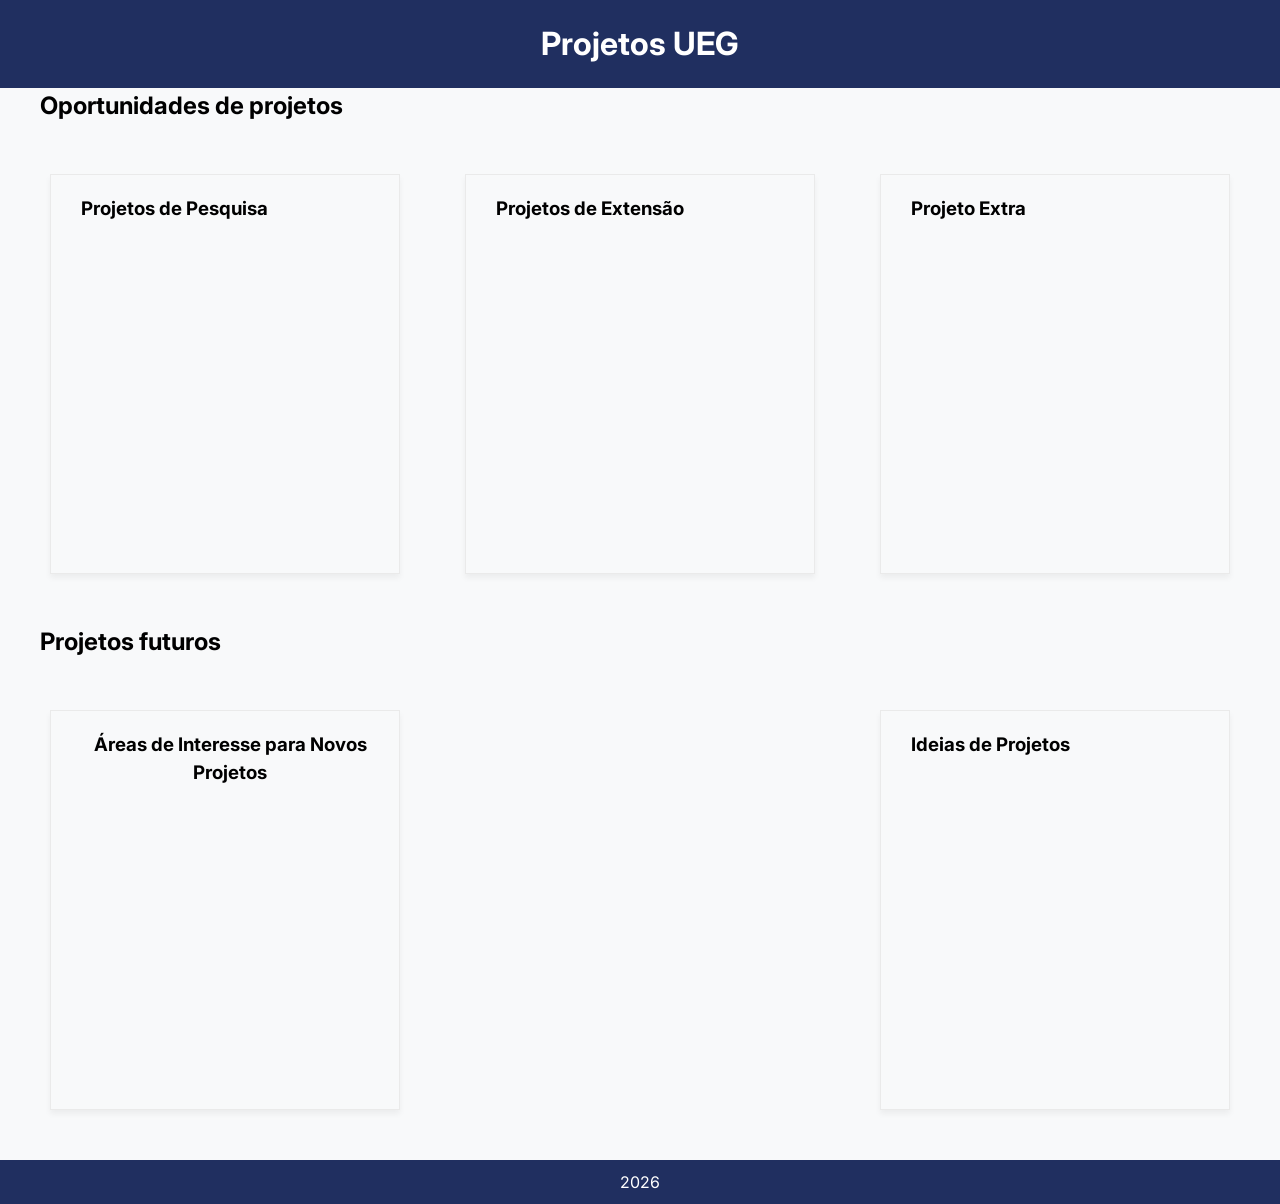
==== index.html @ bdf5a387 "melhora no estilo" ====
<!DOCTYPE html>
<html lang="pt-br">

<head>
    <meta charset="UTF-8">
    <meta name="viewport" content="width=device-width, initial-scale=1.0">
    <title>Portal projetos UEG UnU Itaberaí</title>
    <link rel="stylesheet" href="styles.css">
    <link href="https://fonts.googleapis.com/css2?family=Inter:wght@400;600;700&display=swap" rel="stylesheet">
</head>
<header class="cabecalho">
    <h1> Projetos UEG</h1>
</header>

<body>
    <h2 class="subtitulo">Oportunidades de projetos</h2>
    <ul class="lista_de_projetos">
        <li class="projeto">
            <a href="./paginas/pagina1.html">
                <h3>Projetos de Pesquisa</h3>
                <p></p>
            </a>
        </li>
        <li class="projeto">
            <a href="./paginas/pagina2.html">
                <h3>Projetos de Extensão</h3>
            </a>
        </li>
        <li class="projeto">
            <a href="./paginas/pagina3.html">
                <h3>Projeto Extra </h3>
            </a>
        </li>
    </ul>
    <h2 class="subtitulo">Projetos futuros</h2>
    <ul class="lista_de_projetos">
        <li class="projeto">
            <a href="paginas/pagina4.html">
                <h3>Áreas de Interesse para Novos Projetos
                </h3>
            </a>
        </li>
        <li class="projeto"><a href="paginas/pagina5.html">
                <h3>Ideias de Projetos</h3>
            </a></li>
    </ul>
</body>
<footer class="rodape">
    2026
</footer>

</html>
---- styles.css ----
/* 1. Reset básico de margens e box-sizing */
*,
*::before,
*::after {
  margin: 0;
  padding: 0;
  box-sizing: border-box;
}

/* 2. Melhora a renderização das fontes e altura da linha */
body {
  line-height: 1.5;
  -webkit-font-smoothing: antialiased;
  font-family: sans-serif; /* Ou a fonte que você preferir */
  background-color: #f8f9fa;
}

/* 3. Imagens responsivas (evita que elas "quebrem" o layout) */
img,
picture,
video,
canvas,
svg {
  display: block;
  max-width: 100%;
}

/* 4. Remove estilos padrão de listas (comum em menus de portais) */
ul,
ol {
  list-style: none;
}

/* 6. Facilita o trabalho com formulários */
input,
button,
textarea,
select {
  font: inherit;
}

/* 7. Garante que o corpo ocupe a altura toda da tela se necessário */
html,
body {
  height: 100%;
  font-family: "Inter", sans-serif;
}

.cabecalho {
  display: flex;
  flex-direction: column;
  text-align: center;
  color: #ffff;
  background-color: #202f60;
  padding: 20px;
}

.subtitulo {
  display: flex;
  flex-direction: column;
  text-align: left;
  margin-left: 40px;
}
.lista_de_projetos {
  display: flex;
  justify-content: space-between;
  flex-direction: row;
  text-align: center;
  list-style: none;
  margin: 50px;
}
.projeto:hover {
  transform: scale(1.2);
}
.projeto {
  border: 1px solid #eaeaea;
  display: flex;
  width: 350px;
  height: 400px;
  transition: transform 0.3s ease;
  padding: 20px;
  box-shadow: 0 4px 6px rgba(0, 0, 0, 0.05);
}
a {
  text-decoration: none;
  color: #000;
}
.lista_de_projetos h3 {
  text-align: center;
  margin-left: 10px;
}
.rodape {
  display: flex;
  flex-direction: column;
  text-align: center;
  background-color: #202f60;
  color: #ffff;
  padding: 10px;
}
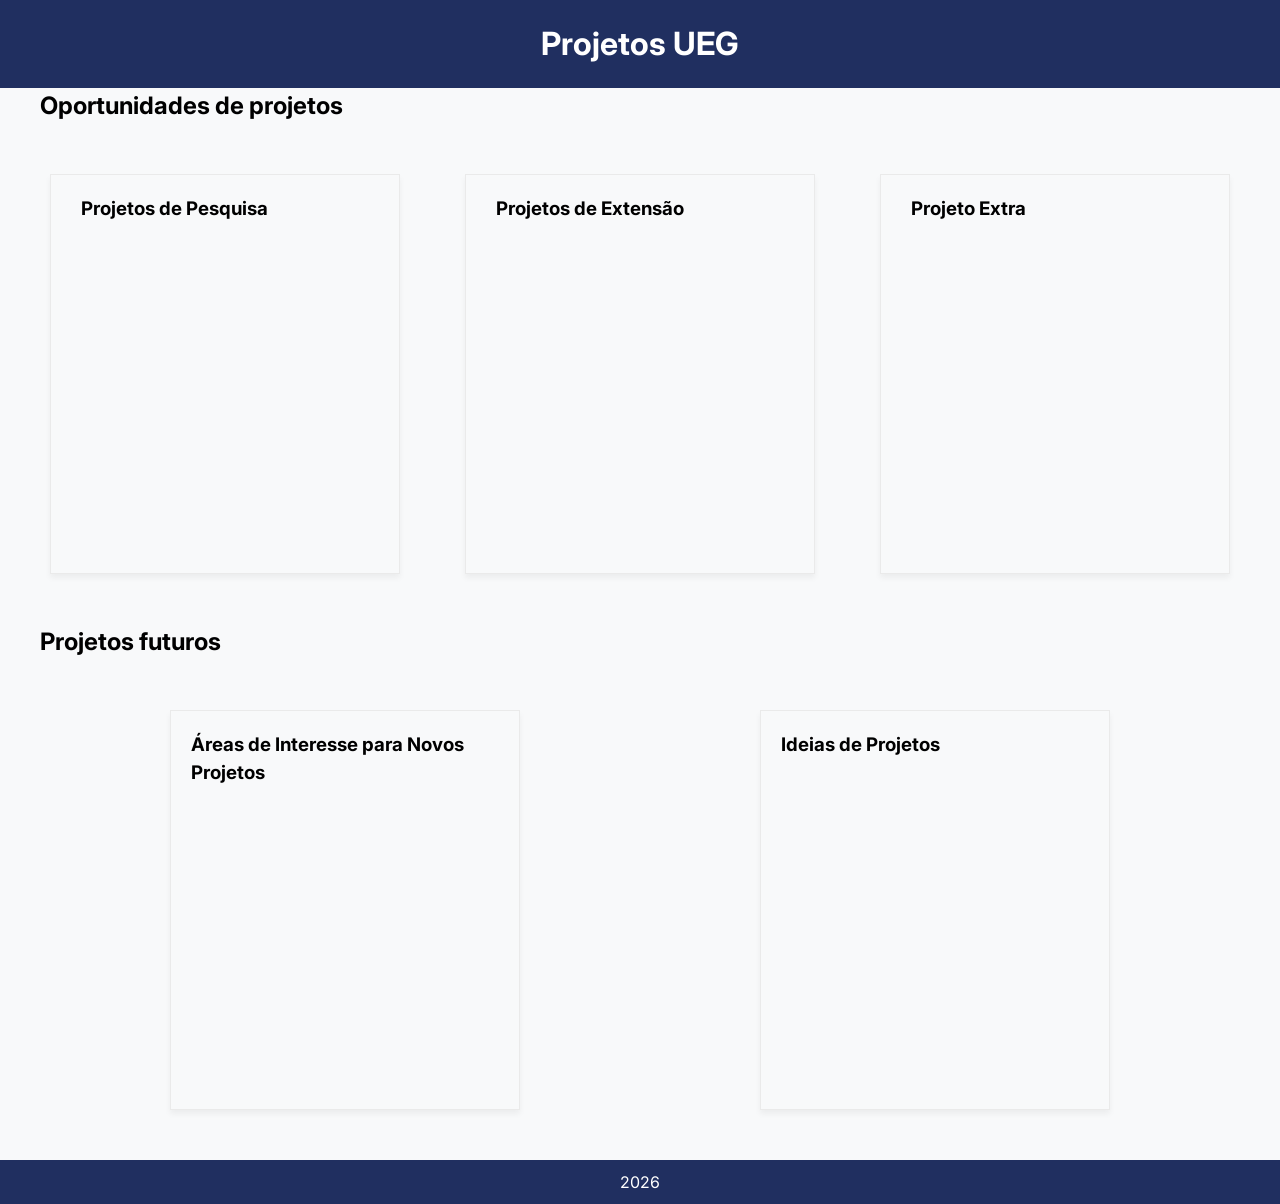
==== commit 57032857: "adição de mais coisas a pagina home" ====
--- a/index.html
+++ b/index.html
@@ -33,14 +33,14 @@
         </li>
     </ul>
     <h2 class="subtitulo">Projetos futuros</h2>
-    <ul class="lista_de_projetos">
-        <li class="projeto">
+    <ul id="novos_projetos">
+        <li class="novo_projeto">
             <a href="paginas/pagina4.html">
                 <h3>Áreas de Interesse para Novos Projetos
                 </h3>
             </a>
         </li>
-        <li class="projeto"><a href="paginas/pagina5.html">
+        <li class="novo_projeto"><a href="paginas/pagina5.html">
                 <h3>Ideias de Projetos</h3>
             </a></li>
     </ul>
--- a/styles.css
+++ b/styles.css
@@ -88,6 +88,25 @@
 .lista_de_projetos h3 {
   text-align: center;
   margin-left: 10px;
+  margin-bottom: 15px;
+}
+.novo_projeto {
+  border: 1px solid #eaeaea;
+  display: flex;
+  width: 350px;
+  height: 400px;
+  transition: transform 0.3s ease;
+  padding: 20px;
+  box-shadow: 0 4px 6px rgba(0, 0, 0, 0.05);
+}
+#novos_projetos {
+  display: flex;
+  justify-content: space-around;
+  flex-direction: row;
+  margin: 50px;
+}
+.novo_projeto:hover {
+  transform: scale(1.2);
 }
 .rodape {
   display: flex;
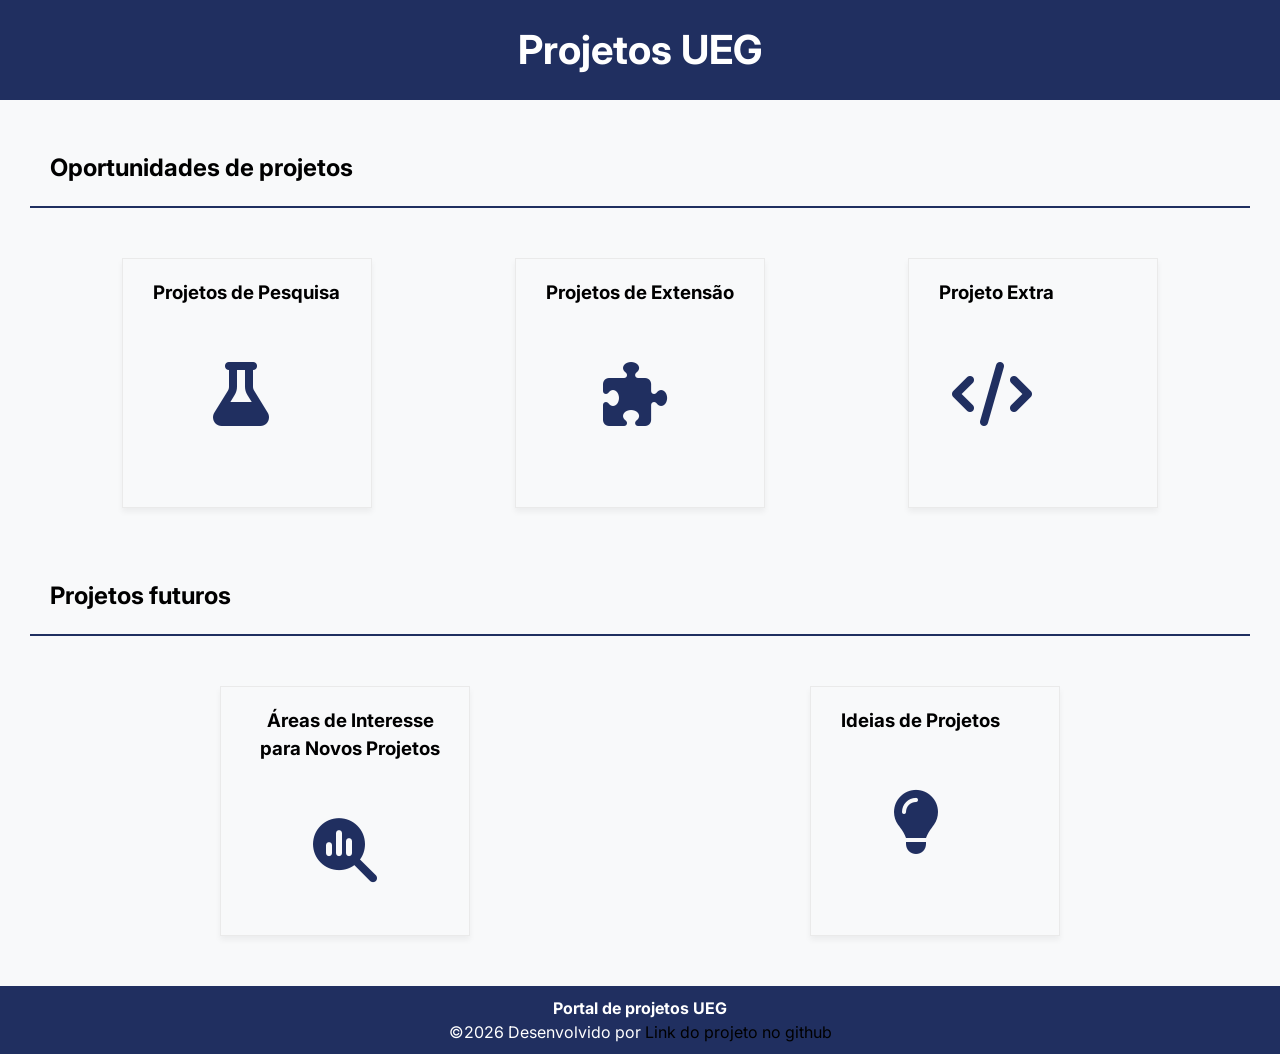
==== commit c3dc698c: "finalização home" ====
--- a/index.html
+++ b/index.html
@@ -7,9 +7,12 @@
     <title>Portal projetos UEG UnU Itaberaí</title>
     <link rel="stylesheet" href="styles.css">
     <link href="https://fonts.googleapis.com/css2?family=Inter:wght@400;600;700&display=swap" rel="stylesheet">
+    <link rel="stylesheet" href="https://cdnjs.cloudflare.com/ajax/libs/font-awesome/6.5.1/css/all.min.css">
 </head>
-<header class="cabecalho">
-    <h1> Projetos UEG</h1>
+<header>
+    <div class="cabecalho">
+        <h1> Projetos UEG</h1>
+    </div>
 </header>
 
 <body>
@@ -18,35 +21,48 @@
         <li class="projeto">
             <a href="./paginas/pagina1.html">
                 <h3>Projetos de Pesquisa</h3>
-                <p></p>
+                <i class="fa-solid fa-flask icone"></i>
             </a>
         </li>
         <li class="projeto">
             <a href="./paginas/pagina2.html">
                 <h3>Projetos de Extensão</h3>
+                <i class="fa-solid fa-puzzle-piece icone"></i>
             </a>
         </li>
         <li class="projeto">
             <a href="./paginas/pagina3.html">
                 <h3>Projeto Extra </h3>
+                <i class="fa-solid fa-code icone"></i>
             </a>
         </li>
     </ul>
     <h2 class="subtitulo">Projetos futuros</h2>
-    <ul id="novos_projetos">
-        <li class="novo_projeto">
+    <ul class="lista_de_projetos">
+        <li class="projeto">
             <a href="paginas/pagina4.html">
                 <h3>Áreas de Interesse para Novos Projetos
                 </h3>
+                <i class="fa-solid fa-magnifying-glass-chart icone"></i>
             </a>
         </li>
-        <li class="novo_projeto"><a href="paginas/pagina5.html">
+        <li class="projeto">
+            <a href="paginas/pagina5.html">
                 <h3>Ideias de Projetos</h3>
-            </a></li>
+                <i class="fa-solid fa-lightbulb icone"></i>
+            </a>
+        </li>
     </ul>
 </body>
-<footer class="rodape">
-    2026
+<footer>
+
+    <div class="rodape">
+        <h4>Portal de projetos UEG</h4>
+        <div>&copy;2026 Desenvolvido por <a href="https//:github.com" target="_blank">Link do projeto no github</a>
+        </div>
+    </div>
+
+
 </footer>
 
 </html>
--- a/styles.css
+++ b/styles.css
@@ -11,7 +11,7 @@
 body {
   line-height: 1.5;
   -webkit-font-smoothing: antialiased;
-  font-family: sans-serif; /* Ou a fonte que você preferir */
+  font-family: "Inter", sans-serif; /* Ou a fonte que você preferir */
   background-color: #f8f9fa;
 }
 
@@ -43,7 +43,6 @@
 html,
 body {
   height: 100%;
-  font-family: "Inter", sans-serif;
 }
 
 .cabecalho {
@@ -53,34 +52,44 @@
   color: #ffff;
   background-color: #202f60;
   padding: 20px;
+  font-family: "Inter", sans-serif;
+  font-size: 20px;
 }
 
 .subtitulo {
   display: flex;
   flex-direction: column;
   text-align: left;
-  margin-left: 40px;
+  margin: 30px;
+  padding: 20px;
+  border-bottom: 2px solid #202f60;
 }
 .lista_de_projetos {
   display: flex;
-  justify-content: space-between;
+  justify-content: space-around;
   flex-direction: row;
   text-align: center;
-  list-style: none;
   margin: 50px;
 }
-.projeto:hover {
-  transform: scale(1.2);
-}
+
 .projeto {
   border: 1px solid #eaeaea;
   display: flex;
-  width: 350px;
-  height: 400px;
+  width: 250px;
+  height: 250px;
   transition: transform 0.3s ease;
   padding: 20px;
   box-shadow: 0 4px 6px rgba(0, 0, 0, 0.05);
 }
+.projeto:hover {
+  transform: scale(1.2);
+  text-decoration: underline;
+}
+.projeto:hover .icone {
+  transform: scale(1.2);
+  transition: transform 0.3s ease;
+}
+
 a {
   text-decoration: none;
   color: #000;
@@ -90,23 +99,14 @@
   margin-left: 10px;
   margin-bottom: 15px;
 }
-.novo_projeto {
-  border: 1px solid #eaeaea;
-  display: flex;
-  width: 350px;
-  height: 400px;
-  transition: transform 0.3s ease;
-  padding: 20px;
-  box-shadow: 0 4px 6px rgba(0, 0, 0, 0.05);
-}
-#novos_projetos {
-  display: flex;
-  justify-content: space-around;
-  flex-direction: row;
-  margin: 50px;
-}
-.novo_projeto:hover {
-  transform: scale(1.2);
+
+.icone {
+  display: block;
+  text-align: center;
+  font-size: 4rem;
+  margin-bottom: 20px;
+  color: #202f60;
+  margin-top: 40px;
 }
 .rodape {
   display: flex;
@@ -115,4 +115,5 @@
   background-color: #202f60;
   color: #ffff;
   padding: 10px;
+  font-family: "Inter", sans-serif;
 }
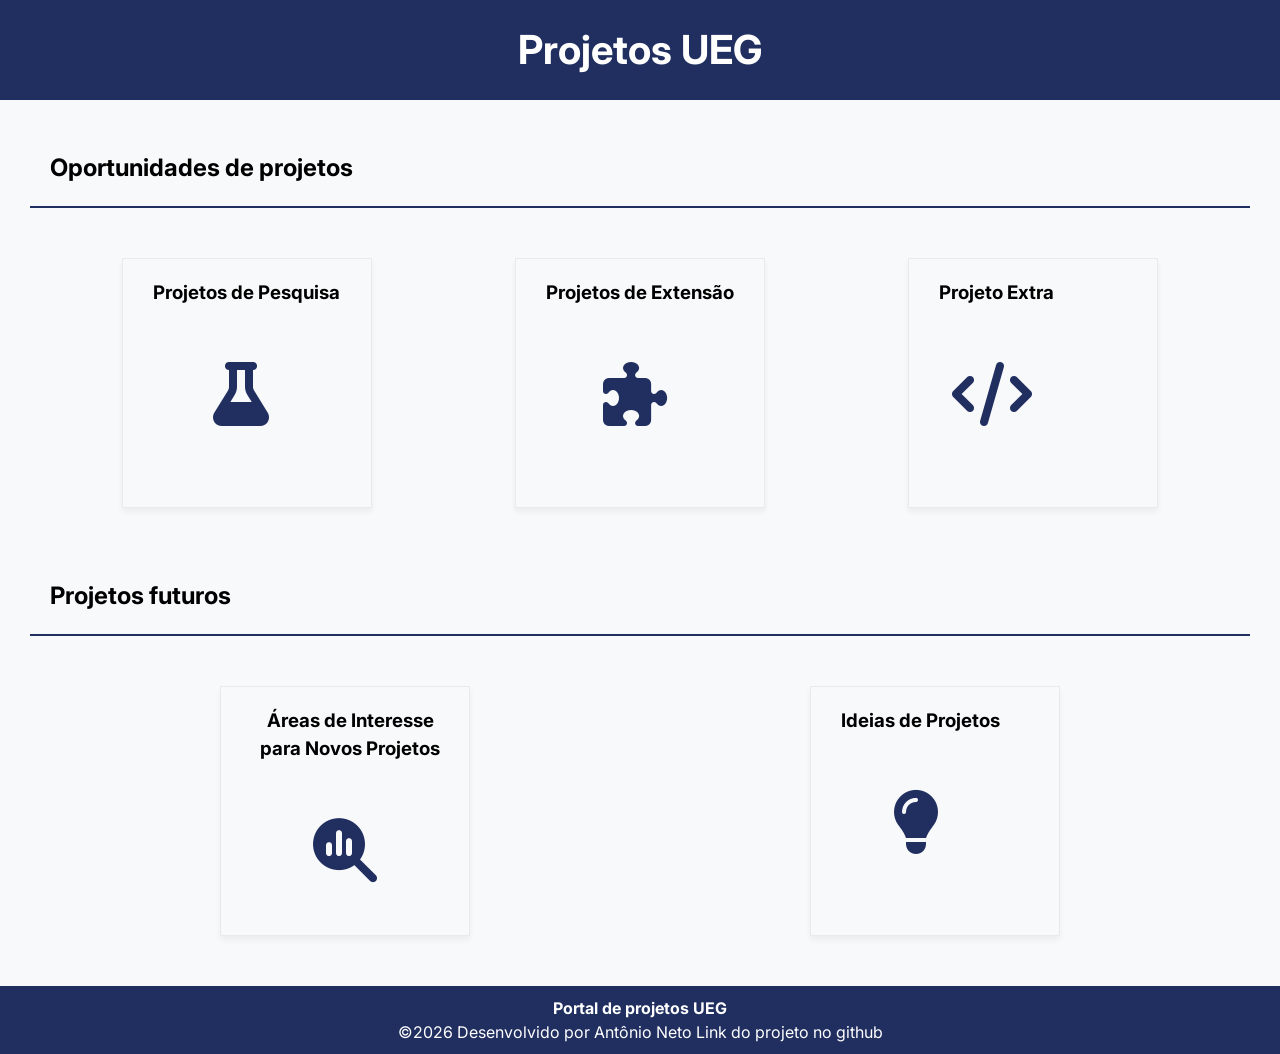
==== commit 26cb3a0e: "correção footer" ====
--- a/index.html
+++ b/index.html
@@ -58,7 +58,8 @@
 
     <div class="rodape">
         <h4>Portal de projetos UEG</h4>
-        <div>&copy;2026 Desenvolvido por <a href="https//:github.com" target="_blank">Link do projeto no github</a>
+        <div>&copy;2026 Desenvolvido por Antônio Neto <a href="https://github.com/AntonioBMesquita/Projeto-Portal-UEG"
+                target="_blank"><span>Link do projeto no github</span></a>
         </div>
     </div>
 
--- a/styles.css
+++ b/styles.css
@@ -117,3 +117,6 @@
   padding: 10px;
   font-family: "Inter", sans-serif;
 }
+span {
+  color: #ffff;
+}
